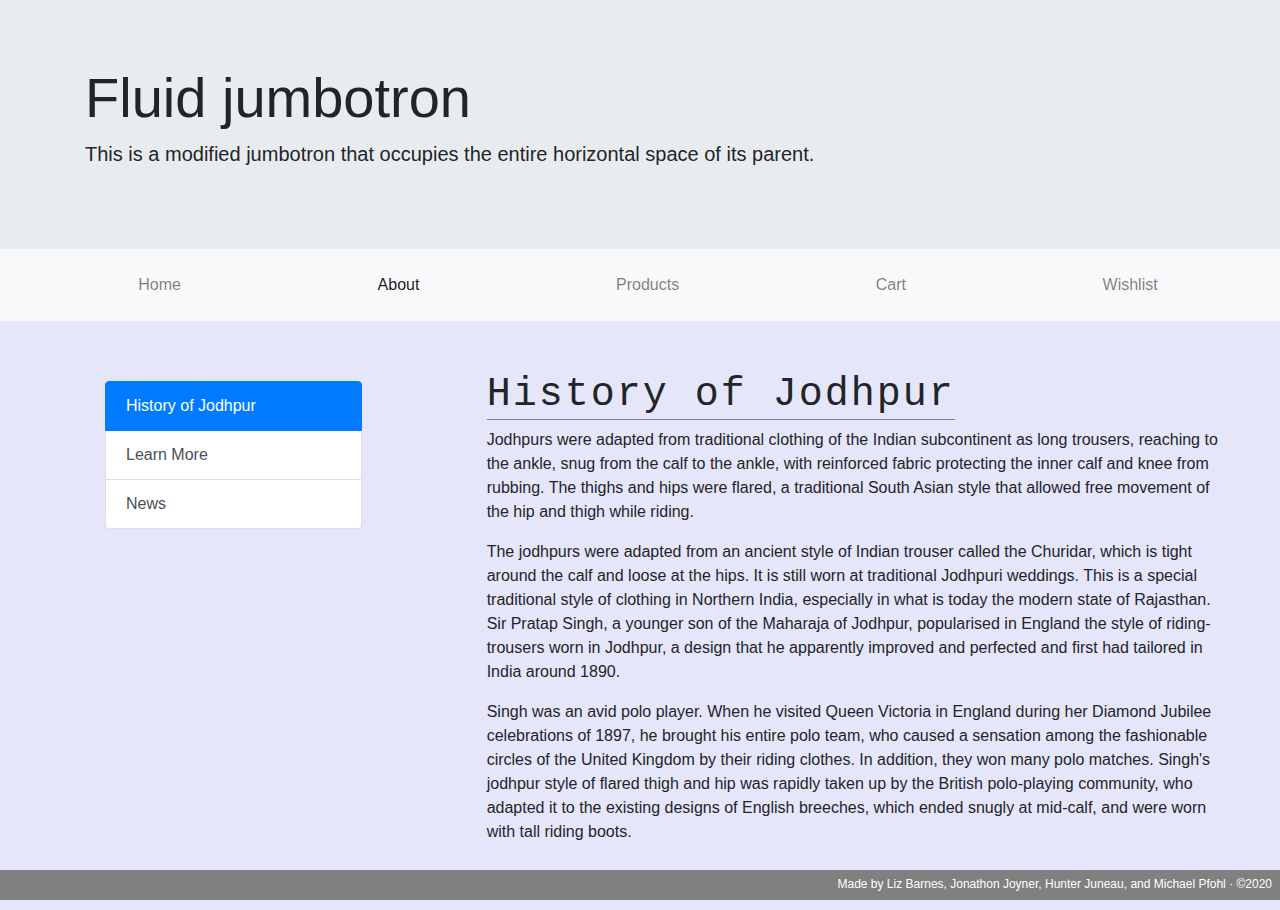
==== about.html @ a873b6f7 "allow navbar to collapse when viewport reaches small size" ====
<!DOCTYPE html>
<html lang="en">
  <head>
    <meta charset="UTF-8" />
    <meta name="viewport" content="width=device-width, initial-scale=1.0" />
    <title>Jodhpur Pants</title>
    <link
      rel="stylesheet"
      href="https://stackpath.bootstrapcdn.com/bootstrap/4.5.2/css/bootstrap.min.css"
      integrity="sha384-JcKb8q3iqJ61gNV9KGb8thSsNjpSL0n8PARn9HuZOnIxN0hoP+VmmDGMN5t9UJ0Z"
      crossorigin="anonymous"
    />
    <link rel="stylesheet" href="main.css" />
  </head>
  <body>
    <div class="jumbotron jumbotron-fluid m-0">
      <div class="container">
        <h1 class="display-4">Fluid jumbotron</h1>
        <p class="lead">
          This is a modified jumbotron that occupies the entire horizontal space
          of its parent.
        </p>
      </div>
    </div>
    <!-- Navbar Start -->
    <nav class="m-0 navbar navbar-expand-lg navbar-light bg-light sticky-top">
      <a class="navbar-brand" href="#"></a>
      <button
        class="navbar-toggler"
        type="button"
        data-toggle="collapse"
        data-target="#navbarNavDropdown"
        aria-controls="navbarNavDropdown"
        aria-expanded="false"
        aria-label="Toggle navigation"
      >
        <span class="navbar-toggler-icon"></span>
      </button>
      <div
        class="collapse navbar-collapse m-0 p-2 justify-content-around"
        id="navbarNavDropdown"
      >
        <ul class="navbar-nav d-flex justify-content-around w-100">
          <li class="nav-item">
            <a class="nav-link" href="index.html"
              >Home <span class="sr-only">(current)</span></a
            >
          </li>
          <li class="nav-item active">
            <a class="nav-link" href="about.html"
              >About <span class="sr-only">(current)</span></a
            >
          </li>
          <li class="nav-item">
            <a class="nav-link" href="products.html">Products</a>
          </li>
          <li class="nav-item">
            <a class="nav-link" id="cart-nav" href="">Cart</a>
          </li>
          <li class="nav-item">
            <a class="nav-link" id="wishlist-nav" href="">Wishlist</a>
          </li>
        </ul>
      </div>
    </nav>
    <!-- Navbar End -->

    <!-- List Group Start -->
    <div class="row d-flex space-around">
      <div class="col-4">
        <div class="list-group" id="list-tab" role="tablist">
          <a
            class="list-group-item list-group-item-action active"
            id="list-home-list"
            data-toggle="list"
            href="#list-home"
            role="tab"
            aria-controls="home"
            >History of Jodhpur</a
          >
          <a
            class="list-group-item list-group-item-action"
            id="list-profile-list"
            data-toggle="list"
            href="#list-profile"
            role="tab"
            aria-controls="profile"
            >Learn More</a
          >
          <a
            class="list-group-item list-group-item-action"
            id="list-messages-list"
            data-toggle="list"
            href="#list-messages"
            role="tab"
            aria-controls="messages"
            >News</a
          >
        </div>
      </div>
      <div class="col-8">
        <div class="tab-content" id="nav-tabContent">
          <div
            class="tab-pane fade show active"
            id="list-home"
            role="tabpanel"
            aria-labelledby="list-history-list"
          >
            <h1>History of Jodhpur</h1>
            <p>
              Jodhpurs were adapted from traditional clothing of the Indian
              subcontinent as long trousers, reaching to the ankle, snug from
              the calf to the ankle, with reinforced fabric protecting the inner
              calf and knee from rubbing. The thighs and hips were flared, a
              traditional South Asian style that allowed free movement of the
              hip and thigh while riding.
            </p>
            <p>
              The jodhpurs were adapted from an ancient style of Indian trouser
              called the Churidar, which is tight around the calf and loose at
              the hips. It is still worn at traditional Jodhpuri weddings. This
              is a special traditional style of clothing in Northern India,
              especially in what is today the modern state of Rajasthan. Sir
              Pratap Singh, a younger son of the Maharaja of Jodhpur,
              popularised in England the style of riding-trousers worn in
              Jodhpur, a design that he apparently improved and perfected and
              first had tailored in India around 1890.
            </p>
            <p>
              Singh was an avid polo player. When he visited Queen Victoria in
              England during her Diamond Jubilee celebrations of 1897, he
              brought his entire polo team, who caused a sensation among the
              fashionable circles of the United Kingdom by their riding clothes.
              In addition, they won many polo matches. Singh's jodhpur style of
              flared thigh and hip was rapidly taken up by the British
              polo-playing community, who adapted it to the existing designs of
              English breeches, which ended snugly at mid-calf, and were worn
              with tall riding boots.
            </p>
          </div>
          <div
            class="tab-pane fade"
            id="list-profile"
            role="tabpanel"
            aria-labelledby="list-learn-list"
          >
            <h1>Learn More</h1>
            <p>
              Cupidatat quis ad sint excepteur laborum in esse qui. Et excepteur
              consectetur ex nisi eu do cillum ad laborum. Mollit et eu officia
              dolore sunt Lorem culpa qui commodo velit ex amet id ex. Officia
              anim incididunt laboris deserunt anim aute dolor incididunt veniam
              aute dolore do exercitation. Dolor nisi culpa ex ad irure in elit
              eu dolore. Ad laboris ipsum reprehenderit irure non commodo enim
              culpa commodo veniam incididunt veniam ad.
            </p>
          </div>
          <div
            class="tab-pane fade"
            id="list-messages"
            role="tabpanel"
            aria-labelledby="list-news-list"
          >
            <h1>News</h1>
            <p>
              Ut ut do pariatur aliquip aliqua aliquip exercitation do nostrud
              commodo reprehenderit aute ipsum voluptate. Irure Lorem et laboris
              nostrud amet cupidatat cupidatat anim do ut velit mollit consequat
              enim tempor. Consectetur est minim nostrud nostrud consectetur
              irure labore voluptate irure. Ipsum id Lorem sit sint voluptate
              est pariatur eu ad cupidatat et deserunt culpa sit eiusmod
              deserunt. Consectetur et fugiat anim do eiusmod aliquip nulla
              laborum elit adipisicing pariatur cillum.
            </p>
          </div>
        </div>
      </div>
    </div>

    <!--list group end-->

    <!-- Footer Start -->
    <div class="text-right footer--container">
      <p class="mr-2 footer--content">
        Made by <a href="https://github.com/liz-barnes">Liz Barnes,</a>
        <a href="https://github.com/Jonathon22">Jonathon Joyner,</a>
        <a href="https://github.com/HunterJuneau">Hunter Juneau,</a> and
        <a href="https://github.com/michaelpfohl">Michael Pfohl</a> · ©2020
      </p>
    </div>
    <!-- Footer End -->

    <script
      src="https://code.jquery.com/jquery-3.5.1.slim.min.js"
      integrity="sha384-DfXdz2htPH0lsSSs5nCTpuj/zy4C+OGpamoFVy38MVBnE+IbbVYUew+OrCXaRkfj"
      crossorigin="anonymous"
    ></script>
    <script
      src="https://cdn.jsdelivr.net/npm/popper.js@1.16.1/dist/umd/popper.min.js"
      integrity="sha384-9/reFTGAW83EW2RDu2S0VKaIzap3H66lZH81PoYlFhbGU+6BZp6G7niu735Sk7lN"
      crossorigin="anonymous"
    ></script>
    <script
      src="https://stackpath.bootstrapcdn.com/bootstrap/4.5.2/js/bootstrap.min.js"
      integrity="sha384-B4gt1jrGC7Jh4AgTPSdUtOBvfO8shuf57BaghqFfPlYxofvL8/KUEfYiJOMMV+rV"
      crossorigin="anonymous"
    ></script>
    <script src="main.js"></script>
  </body>
</html>
---- main.css ----
body {
    background: lavender;
   
}

#headerWishlist {
    max-width: 300px;
}

#gridContainer {
    list-style: none;
   }

#btnRemoveFromWishlist {
    font-size: 12px;
    margin-bottom: 35px;
}

#btnAddToCart {
    font-size: 12px;
}

.footer--container {
    position: fixed;
    left: 0;
    bottom: 0;
    width: 100%;
    background: gray;
    color: white;
    height: 30px;
    text-align: center;
}

.footer--content {
    font-size: 12px;
    padding:  5px 0px 0px 0px;
    margin: auto;
}

.footer--content a {
    color: white;
}
.footer--content a:hover {
    color: violet;
}

.tab-content h1 {
    justify-content: center;
    border-bottom: 1px solid gray;
    display: inline-block;
    letter-spacing: 2px;
    font-family: 'Courier New', Courier, monospace;
}

.tab-content {
    justify-content: space-around;
    padding: 50px;
    margin-left: 0;
    /* margin-left: 0; */
}

.tab-content p {
    margin-left: auto;
}

.col-4 {
    flex-basis: 0;
    flex-grow: 1;
    max-width: 100%;
    position: relative;
    padding: 50px;
    margin: 10px;
    width: 200px;
    box-sizing: border-box;
}

.list-group {
    margin-left: 60px;
}

.main-img-container {
    position: relative;
    text-align: center;
}

.main-img {
    width: 100%;
}

.main-img-text {
    position: absolute;
    top: 50%;
    left: 50%;
    transform: translate(-50%, 0);
    background-color: white;
    border: 3px solid black;
}
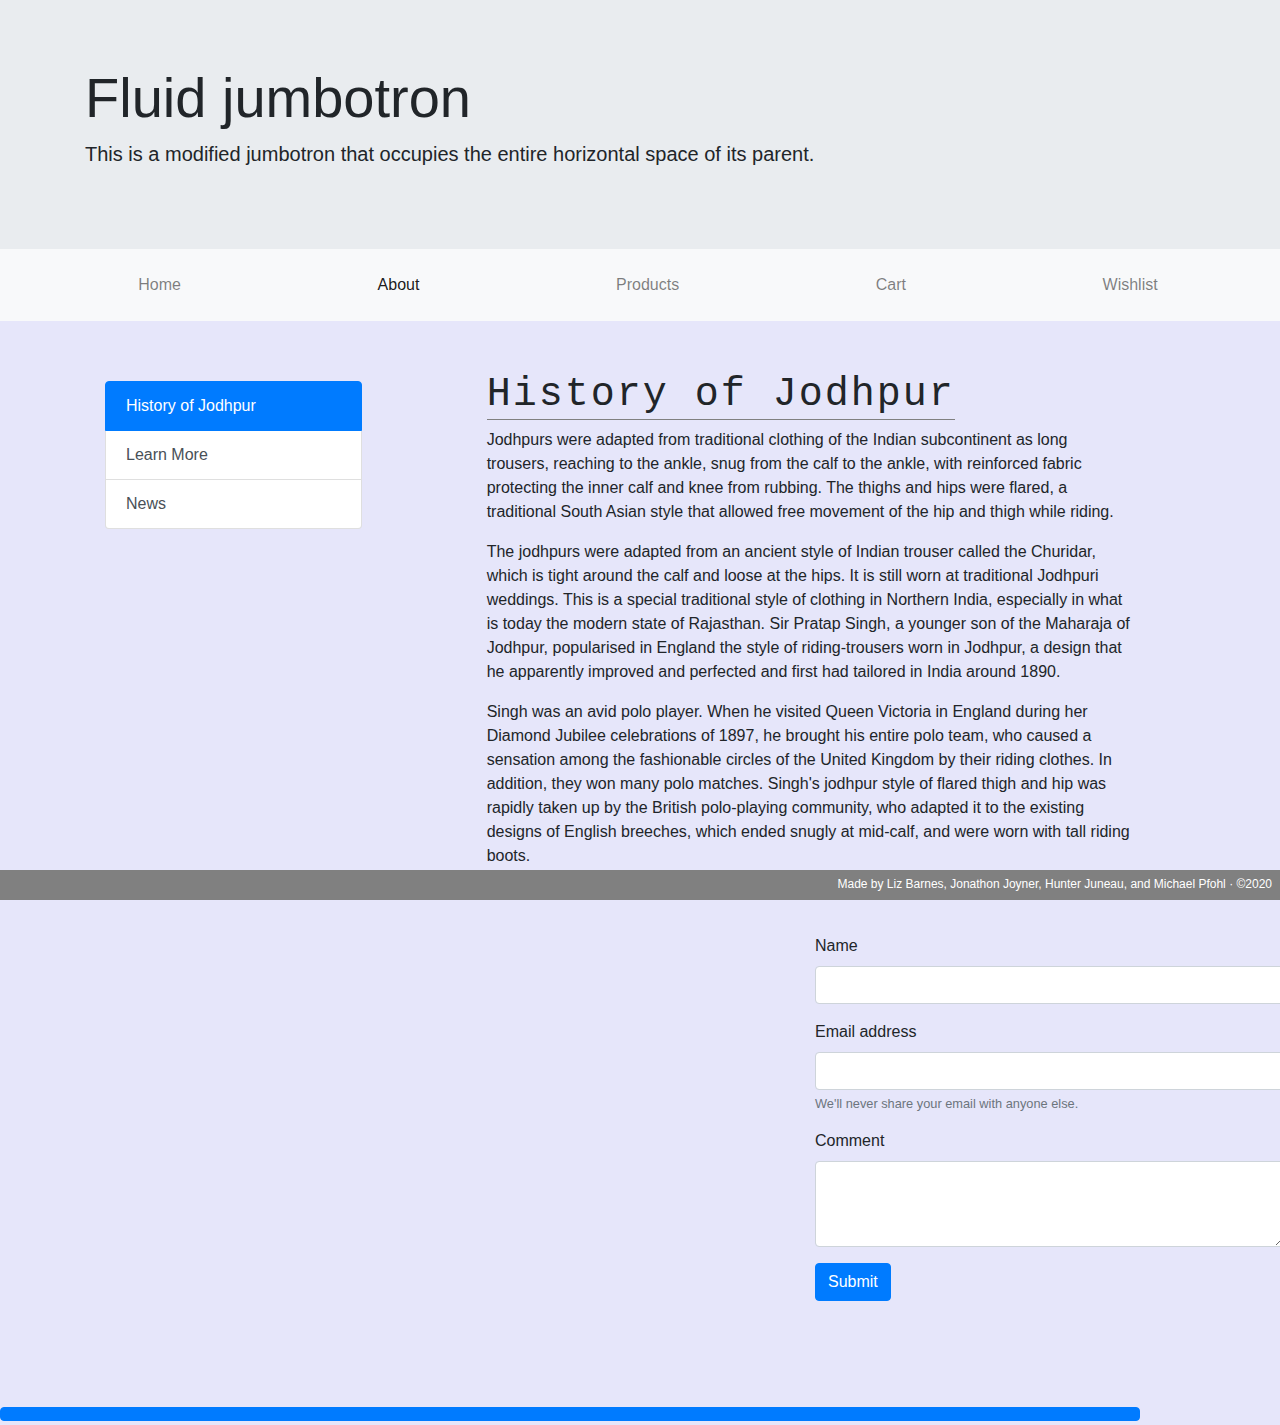
==== commit 4d9c521b: "added changes to populate information from comments form" ====
--- a/about.html
+++ b/about.html
@@ -37,7 +37,7 @@
         <span class="navbar-toggler-icon"></span>
       </button>
       <div
-        class="collapse navbar-collapse m-0 p-2 justify-content-around"
+        class="collapse navbar-collapse m-0 d-block p-2 justify-content-around"
         id="navbarNavDropdown"
       >
         <ul class="navbar-nav d-flex justify-content-around w-100">
@@ -55,10 +55,10 @@
             <a class="nav-link" href="products.html">Products</a>
           </li>
           <li class="nav-item">
-            <a class="nav-link" id="cart-nav" href="">Cart</a>
-          </li>
-          <li class="nav-item">
-            <a class="nav-link" id="wishlist-nav" href="">Wishlist</a>
+            <a class="nav-link" id="cart-nav">Cart</a>
+          </li>
+          <li class="nav-item">
+            <a class="nav-link" id="wishlist-nav">Wishlist</a>
           </li>
         </ul>
       </div>
@@ -179,6 +179,35 @@
 
     <!--list group end-->
 
+    <!--Comments Form-->
+    <div class="container-md">
+      <form>
+        <div class="form-group">
+          <label for="exampleInputEmail1">Name</label>
+          <input type="name" class="form-control" id="nameInput" aria-describedby="nameHelp">
+          <small id="nameHelp" class="form-text text-muted"></small>
+        </div>
+        <div class="form-group">
+          <label for="exampleInputEmail1">Email address</label>
+          <input type="email" class="form-control" id="inputEmail" aria-describedby="emailHelp">
+          <small id="emailHelp" class="form-text text-muted">We'll never share your email with anyone else.</small>
+        </div>
+        <div class="form-group">
+          <label for="exampleFormControlTextarea1">Comment</label>
+          <textarea class="form-control" id="exampleTextarea" rows="3"></textarea>
+        </div>
+        <a class="btn btn-primary" href="#" role="button" id="submit-button">Submit</a>
+      </form>
+      
+      </div>
+          <div id="submitForm" class="container mt-4 mb-5"></div>
+          <div id="reply-button" role="button" href="#" class="container btn btn-primary"></div>
+
+          <!--End Comments Form-->
+         
+  
+
+
     <!-- Footer Start -->
     <div class="text-right footer--container">
       <p class="mr-2 footer--content">
--- a/main.css
+++ b/main.css
@@ -1,23 +1,6 @@
 body {
     background: lavender;
    
-}
-
-#headerWishlist {
-    max-width: 300px;
-}
-
-#gridContainer {
-    list-style: none;
-   }
-
-#btnRemoveFromWishlist {
-    font-size: 12px;
-    margin-bottom: 35px;
-}
-
-#btnAddToCart {
-    font-size: 12px;
 }
 
 .footer--container {
@@ -44,6 +27,8 @@
     color: violet;
 }
 
+
+
 .tab-content h1 {
     justify-content: center;
     border-bottom: 1px solid gray;
@@ -61,6 +46,7 @@
 
 .tab-content p {
     margin-left: auto;
+    margin-right: 100px;
 }
 
 .col-4 {
@@ -78,6 +64,7 @@
     margin-left: 60px;
 }
 
+
 .main-img-container {
     position: relative;
     text-align: center;
@@ -94,4 +81,10 @@
     transform: translate(-50%, 0);
     background-color: white;
     border: 3px solid black;
+}
+
+.container-md {
+    width: 500px;
+    margin-left: 50em;
+    margin-bottom: 100px;
 }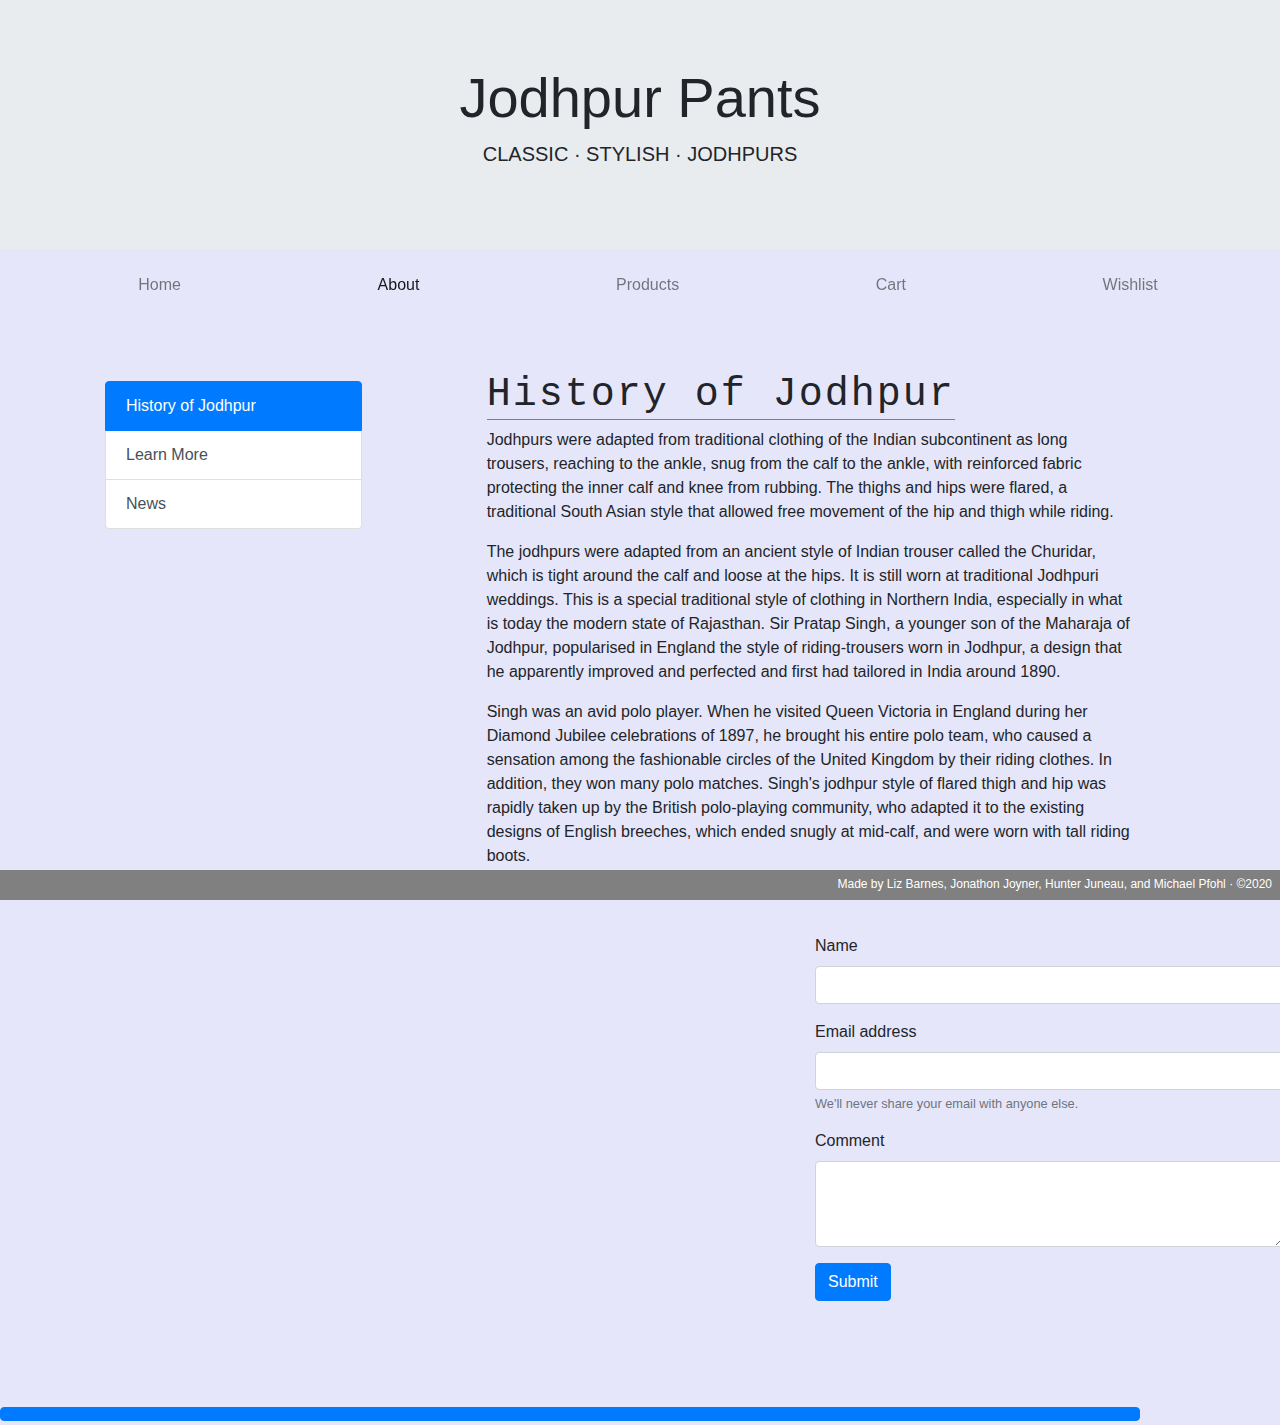
==== commit fe63e304: "Merge pull request #56 from nss-evening-cohort-13/jj-replyComment" ====
--- a/about.html
+++ b/about.html
@@ -4,6 +4,7 @@
     <meta charset="UTF-8" />
     <meta name="viewport" content="width=device-width, initial-scale=1.0" />
     <title>Jodhpur Pants</title>
+    <link href="https://fonts.googleapis.com/css2?family=Raleway:wght@100;200;400;700&display=swap" rel="stylesheet">
     <link
       rel="stylesheet"
       href="https://stackpath.bootstrapcdn.com/bootstrap/4.5.2/css/bootstrap.min.css"
@@ -13,17 +14,16 @@
     <link rel="stylesheet" href="main.css" />
   </head>
   <body>
-    <div class="jumbotron jumbotron-fluid m-0">
+    <div class="jumbotron jumbotron-fluid m-0 jumbotron--banner">
       <div class="container">
-        <h1 class="display-4">Fluid jumbotron</h1>
-        <p class="lead">
-          This is a modified jumbotron that occupies the entire horizontal space
-          of its parent.
+        <h1 class="display-4 d-flex justify-content-center jumbotron--header">Jodhpur Pants</h1>
+        <p class="lead d-flex justify-content-center jumbotron--details">
+          CLASSIC · STYLISH · JODHPURS
         </p>
       </div>
     </div>
     <!-- Navbar Start -->
-    <nav class="m-0 navbar navbar-expand-lg navbar-light bg-light sticky-top">
+    <nav class="m-0 navbar navbar-expand-lg navbar-light nav--bar sticky-top">
       <a class="navbar-brand" href="#"></a>
       <button
         class="navbar-toggler"
@@ -203,8 +203,8 @@
           <div id="submitForm" class="container mt-4 mb-5"></div>
           <div id="reply-button" role="button" href="#" class="container btn btn-primary"></div>
 
-          <!--End Comments Form-->
-         
+          <!--End Comments Form -->
+          <!-- </section> -->
   
 
 
--- a/main.css
+++ b/main.css
@@ -26,8 +26,6 @@
 .footer--content a:hover {
     color: violet;
 }
-
-
 
 .tab-content h1 {
     justify-content: center;
@@ -83,6 +81,16 @@
     border: 3px solid black;
 }
 
+#control-container {
+    display: flex;
+    justify-content: center;
+    align-items: center;
+}
+
+#slide-right {
+    order: 1;
+}
+
 .container-md {
     width: 500px;
     margin-left: 50em;
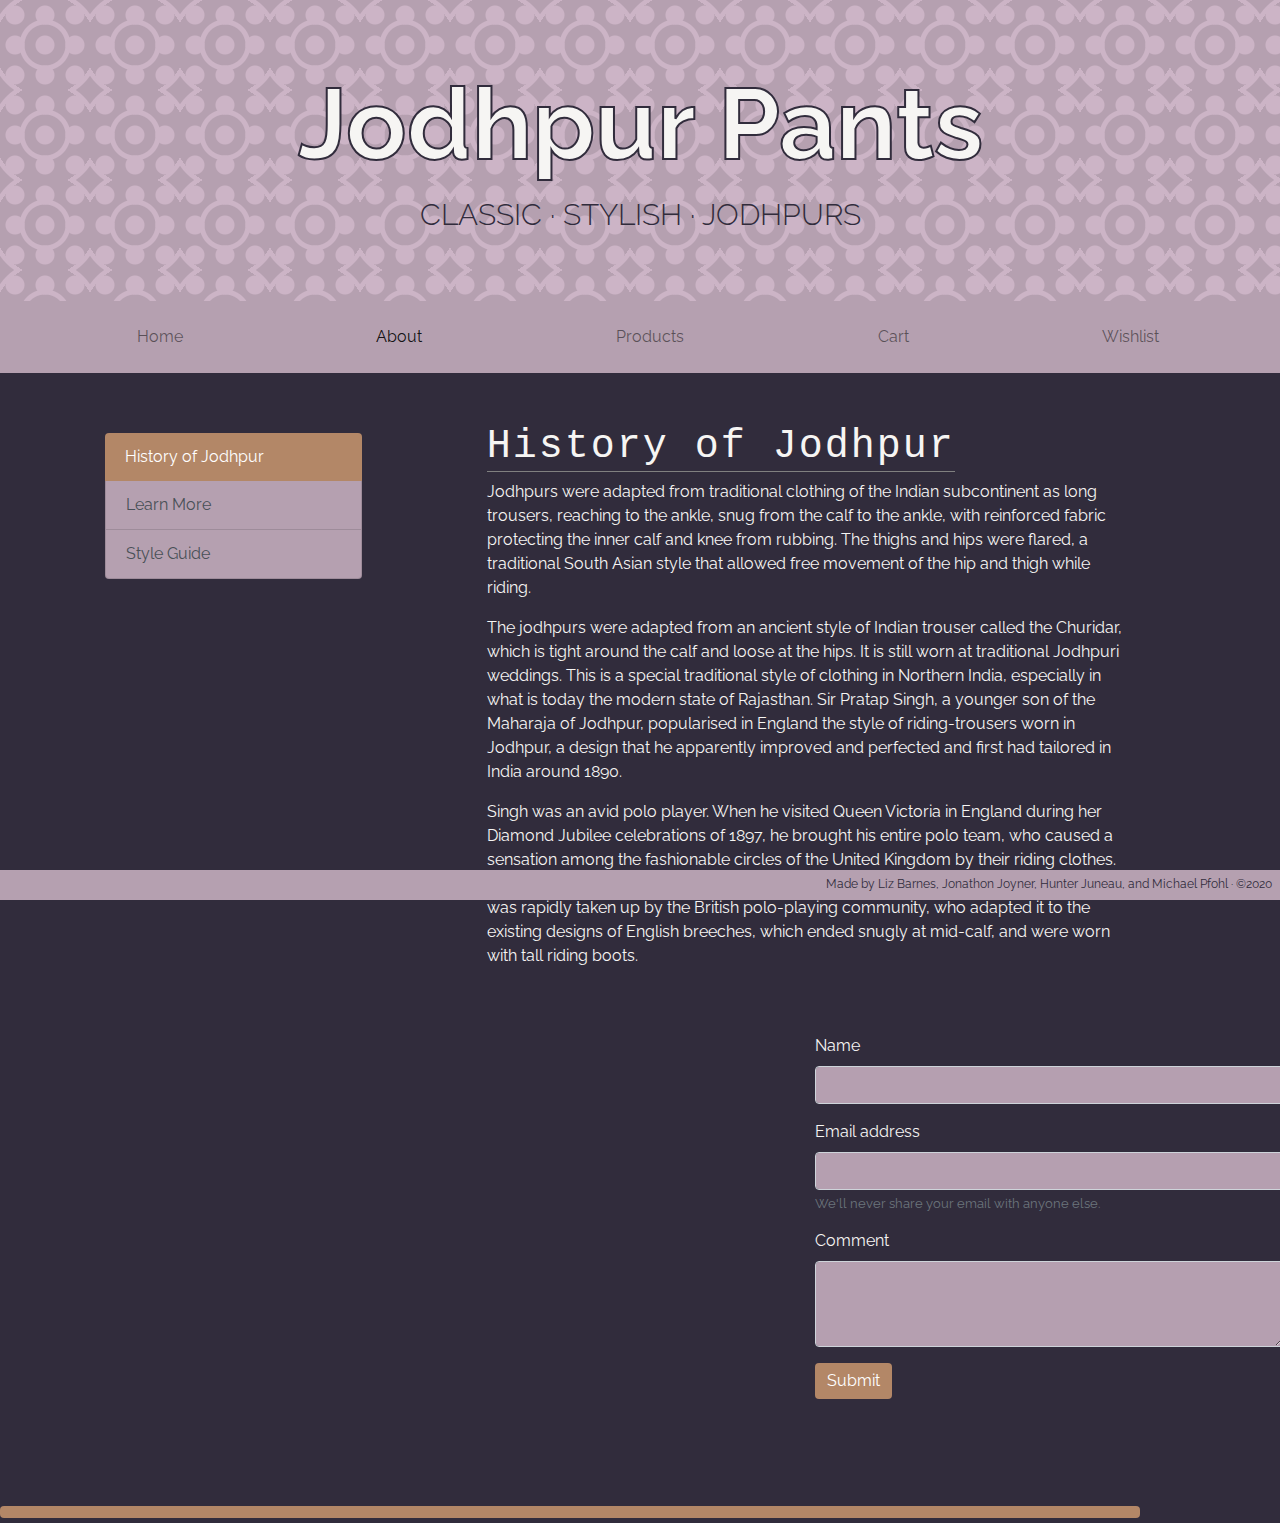
==== commit 98b86536: "added styling to the bubbles and changed background color of comment form bubbles" ====
--- a/about.html
+++ b/about.html
@@ -37,7 +37,7 @@
         <span class="navbar-toggler-icon"></span>
       </button>
       <div
-        class="collapse navbar-collapse m-0 d-block p-2 justify-content-around"
+        class="collapse navbar-collapse m-0  p-2 justify-content-around"
         id="navbarNavDropdown"
       >
         <ul class="navbar-nav d-flex justify-content-around w-100">
@@ -94,7 +94,7 @@
             href="#list-messages"
             role="tab"
             aria-controls="messages"
-            >News</a
+            >Style Guide</a
           >
         </div>
       </div>
@@ -144,15 +144,15 @@
             role="tabpanel"
             aria-labelledby="list-learn-list"
           >
-            <h1>Learn More</h1>
-            <p>
-              Cupidatat quis ad sint excepteur laborum in esse qui. Et excepteur
-              consectetur ex nisi eu do cillum ad laborum. Mollit et eu officia
-              dolore sunt Lorem culpa qui commodo velit ex amet id ex. Officia
-              anim incididunt laboris deserunt anim aute dolor incididunt veniam
-              aute dolore do exercitation. Dolor nisi culpa ex ad irure in elit
-              eu dolore. Ad laboris ipsum reprehenderit irure non commodo enim
-              culpa commodo veniam incididunt veniam ad.
+            <h1>Jodhpur Goes West</h1>
+            <p>
+              In 1897, Queen Victoria, the Monarch of the United Kingdom of Great Britain and Ireland and the Empress of India, celebrated her Diamond Jubilee. During that year several rulers of the Princely States in India traveled to England to participate in the celebrations. Sir Pratap Singh, as the Regent of Jodhpur also traveled to England and took with him the Jodhpur Polo team. The team, besides winning most matches, also caused a sensation with their new breeches.  The British were quick to spot the advantages of the new design and quickly adopted them.
+            </p> 
+            <p>
+              There is a story behind the naming of these breeches. It seemed that Sir Pratap found himself in the need for a new pair and was forced to visit a Savile Row tailor where he had no option but to reveal their design. On being asked by the tailor what the garment he ordered were called, Sir Pratap, not being too conversant with the English language, misunderstood the question and replied – Jodhpur. And the name stuck. Their use quickly spread throughout the British Empire and even crossed the Atlantic to the USA, where today a variant is called the Kentucky Jodhpur.
+            </p>
+            <p>
+              With the increasing popularity of sports and sporting activities , the Jodhpur pants started making an appearance on the tennis court , the ski slopes , and also among aviation and motor car sports. During the 1920s when women began to ride astride saddle , they chose the Jodhpur and Coco Chanel was reportedly the first high profile woman to wear them. Amelia Earhart and Amy Johnson were the other famous women who donned Jodhpur pants and many young women of the times , no doubt inspired by them , began to wear Jodhpur pants as both fashion wear and sports wear including dancing ! Their popularity among women continued till the Second World War where they were part of the uniform of the Womens Land Army.
             </p>
           </div>
           <div
@@ -161,17 +161,16 @@
             role="tabpanel"
             aria-labelledby="list-news-list"
           >
-            <h1>News</h1>
-            <p>
-              Ut ut do pariatur aliquip aliqua aliquip exercitation do nostrud
-              commodo reprehenderit aute ipsum voluptate. Irure Lorem et laboris
-              nostrud amet cupidatat cupidatat anim do ut velit mollit consequat
-              enim tempor. Consectetur est minim nostrud nostrud consectetur
-              irure labore voluptate irure. Ipsum id Lorem sit sint voluptate
-              est pariatur eu ad cupidatat et deserunt culpa sit eiusmod
-              deserunt. Consectetur et fugiat anim do eiusmod aliquip nulla
-              laborum elit adipisicing pariatur cillum.
-            </p>
+            <h1>Style Guide</h1>
+            <p>
+              For those brave souls who have the ability to carry off anything they wear, the classic Jodhpuri Coat / Jodhpur pants combination can make them stand out in a sea of suits. It is recommended that you wear this combination only if you have the confidence to carry it off. Both contrasting and matching colors can be worn. It is advisable to follow the same guidelines ( for shoes and accessories ) as you would when wearing a western suit. A pocket square can be added for a bit of color. The brass buttons of the coat can be replaced with traditional suit buttons. Solid colors are recommended or thin pin stripes at the most. Shirt cuffs are usually not displayed while wearing Jodhpuri Coats; however the wearer can exercise his discretion.
+            </p>
+            <p>
+              For those who prefer a less formal look, the Jodhpur pants can be worn with an Oxford Cloth Button Down shirt. For an even more casual look the shirt can be kept untucked and the sleeves folded up. Shirts with long tails and two back pleats packed under the shoulders as in the British style are more suited to this style though centre box pleats will also do. The back shoulder pleats add to the drape of the shirt when worn untucked.  A military style shirt with a placket, large pockets with buttoned flaps and shoulder straps go very well with Jodhpur pants to create a more outdoor look. In fact this look was very popular in pre – independent India among the cavalry officers at the time.  Sandals, flip flops, short boots or boat shoes can all be worn with this combination. For a even more casual look the shirt can be replaced with a Polo shirt or any casual T Shirt. In a nutshell if you let the Jodhpur Pants replace your trousers, whether they be formal, chinos or jeans is up to you but owning at least one pair to combine with tweed jackets, could be a fantastic addition to your wardrobe.
+            </p>
+            <p>
+               Jodhpur pants worn with tall boots has been incorporated into the uniform of motorcycle policemen all over the world and this look can be modified to suit you if you like to ride motorcycles. Leather jackets go extremely well with this combination.
+          </p>
           </div>
         </div>
       </div>
@@ -204,7 +203,7 @@
           <div id="reply-button" role="button" href="#" class="container btn btn-primary"></div>
 
           <!--End Comments Form -->
-          <!-- </section> -->
+          
   
 
 
--- a/main.css
+++ b/main.css
@@ -1,6 +1,76 @@
 body {
-    background: lavender;
-   
+    background: #312C3C;
+    font-family: 'Raleway', serif;
+    color: #F6F5F3;
+}
+
+.jumbotron--banner {
+    /* background-image:
+    radial-gradient(circle at 100% 150%, #312C3C 24%, #B5A0B0 24%, #B5A0B0 28%, #312C3C 28%, #312C3C 36%, #B5A0B0 36%, #B5A0B0 40%, transparent 40%, transparent),
+    radial-gradient(circle at 0    150%, #312C3C 24%, #B5A0B0 24%, #B5A0B0 28%, #312C3C 28%, #312C3C 36%, #B5A0B0 36%, #B5A0B0 40%, transparent 40%, transparent),
+    radial-gradient(circle at 50%  100%, #B5A0B0 10%, #312C3C 10%, #312C3C 23%, #B5A0B0 23%, #B5A0B0 30%, #312C3C 30%, #312C3C 43%, #B5A0B0 43%, #B5A0B0 50%, #312C3C 50%, #312C3C 63%, #B5A0B0 63%, #B5A0B0 71%, transparent 71%, transparent),
+    radial-gradient(circle at 100% 50%, #B5A0B0 5%, #312C3C 5%, #312C3C 15%, #B5A0B0 15%, #B5A0B0 20%, #312C3C 20%, #312C3C 29%, #B5A0B0 29%, #B5A0B0 34%, #312C3C 34%, #312C3C 44%, #B5A0B0 44%, #B5A0B0 49%, transparent 49%, transparent),
+    radial-gradient(circle at 0    50%, #B5A0B0 5%, #312C3C 5%, #312C3C 15%, #B5A0B0 15%, #B5A0B0 20%, #312C3C 20%, #312C3C 29%, #B5A0B0 29%, #B5A0B0 34%, #312C3C 34%, #312C3C 44%, #B5A0B0 44%, #B5A0B0 49%, transparent 49%, transparent); */
+    background-color:#B5A0B0;
+    background-image:
+    radial-gradient(#ccb4c6 9px, transparent 10px),
+    repeating-radial-gradient(#ccb4c6 0, #ccb4c6 4px, transparent 5px, transparent 20px, #ccb4c6 21px, #ccb4c6 25px, transparent 26px, transparent 50px);
+    background-size: 30px 30px, 90px 90px;
+    background-position: 0 0;
+}
+
+.jumbotron--header {
+    font-weight: bold;
+    font-size: 100px;
+    -webkit-text-stroke: 2px #312C3C;
+}
+
+.jumbotron--details {
+    color: #312C3C;
+    font-size: 30px;
+    margin: 0;
+}
+
+.btn-primary {
+    background: #B38767;
+    border: none;
+}
+
+.btn-primary:hover {
+    background: #BC493B;
+}
+
+.btn-primary:focus {
+    background: #BC493B;
+}
+
+
+.nav--bar {
+    background: #B5A0B0;
+}
+
+.card-body {
+    background: #B5A0B0;
+}
+
+.product--card {
+    background: #B5A0B0;
+}
+
+.card-title {
+    font-size: 30px;
+}
+
+.search--bar {
+    background: #B38767;
+    justify-content: space-between;
+    width: 300px;
+    height: 40px;    
+    border: 2px solid #B38767;
+}
+
+.search--header {
+    margin: auto;
 }
 
 .footer--container {
@@ -8,8 +78,8 @@
     left: 0;
     bottom: 0;
     width: 100%;
-    background: gray;
-    color: white;
+    background: #B5A0B0;
+    color: #312C3C;
     height: 30px;
     text-align: center;
 }
@@ -21,10 +91,11 @@
 }
 
 .footer--content a {
-    color: white;
-}
+    color: #312C3C;
+}
+
 .footer--content a:hover {
-    color: violet;
+    color: #BC493B;
 }
 
 .tab-content h1 {
@@ -39,7 +110,6 @@
     justify-content: space-around;
     padding: 50px;
     margin-left: 0;
-    /* margin-left: 0; */
 }
 
 .tab-content p {
@@ -62,6 +132,19 @@
     margin-left: 60px;
 }
 
+.list-group-item {
+    background: #B5A0B0;
+}
+
+.list-group-item.active {
+    background: #B38767;
+    border: none;
+}
+
+.list-group-item:hover {
+    background: #B38767;
+}
+
 
 .main-img-container {
     position: relative;
@@ -77,8 +160,8 @@
     top: 50%;
     left: 50%;
     transform: translate(-50%, 0);
-    background-color: white;
-    border: 3px solid black;
+    background-color: #B5A0B0;
+    border: 3px solid #312C3C;
 }
 
 #control-container {
@@ -95,4 +178,101 @@
     width: 500px;
     margin-left: 50em;
     margin-bottom: 100px;
+}
+
+
+.form-control {
+    background-color: #b59fb0;
+    
+}
+
+
+.comment-text {
+    margin: 15px;
+    position: relative;
+    width: 265px;
+    height: 100px;
+    padding: 4px;
+    background: #b59fb0;
+    -webkit-border-radius: 22px;
+    -moz-border-radius: 22px;
+    border-radius: 22px;
+     border: #b38666 solid 9px;
+}
+
+.comment-text:after {
+    content: '';
+    position: absolute;
+    border-style: solid;
+    border-width: 8px 7px 0;
+    border-color: #b59fb0 transparent;
+    display: block;
+    width: 0;
+    z-index: 1;
+    bottom: -8px;
+    left: 32px;
+}
+
+
+.comment-text:before {
+    content: '';
+    position: absolute;
+    border-style: solid;
+    border-width: 16px 15px 0;
+    border-color: #b38666 transparent;
+    display: block;
+    width: 0;
+    z-index: 0;
+    bottom: -25px;
+    left: 24px;
+}
+
+.comment-bubble {
+    margin: 15px;
+    position: relative;
+   width: 265px;
+   height: 100px;
+   padding: 4px;
+   background: #b59fb0;
+   -webkit-border-radius: 22px;
+   -moz-border-radius: 22px;
+   border-radius: 22px;
+    border: #b38666 solid 9px;
+}
+
+.comment-bubble:after {
+    content: '';
+    position: absolute;
+    border-style: solid;
+    border-width: 0 7px 8px;
+    border-color: #b59fb0 transparent;
+    display: block;
+    width: 0;
+    z-index: 1;
+    top: -8px;
+    left: 190px;
+}
+
+.comment-bubble:before {
+    content: '';
+    position: absolute;
+    border-style: solid;
+    border-width: 0 15px 16px;
+    border-color: #b38666 transparent;
+    display: block;
+    width: 0;
+    z-index: 0;
+    top: -25px;
+    left: 182px;
+}
+
+.media-object-img {
+    border: 1px solid #ddd;
+  border-radius: 4px;
+  padding: 5px;
+  width: 100px;
+}
+
+.reply-bubble {
+    margin: 15px;
 }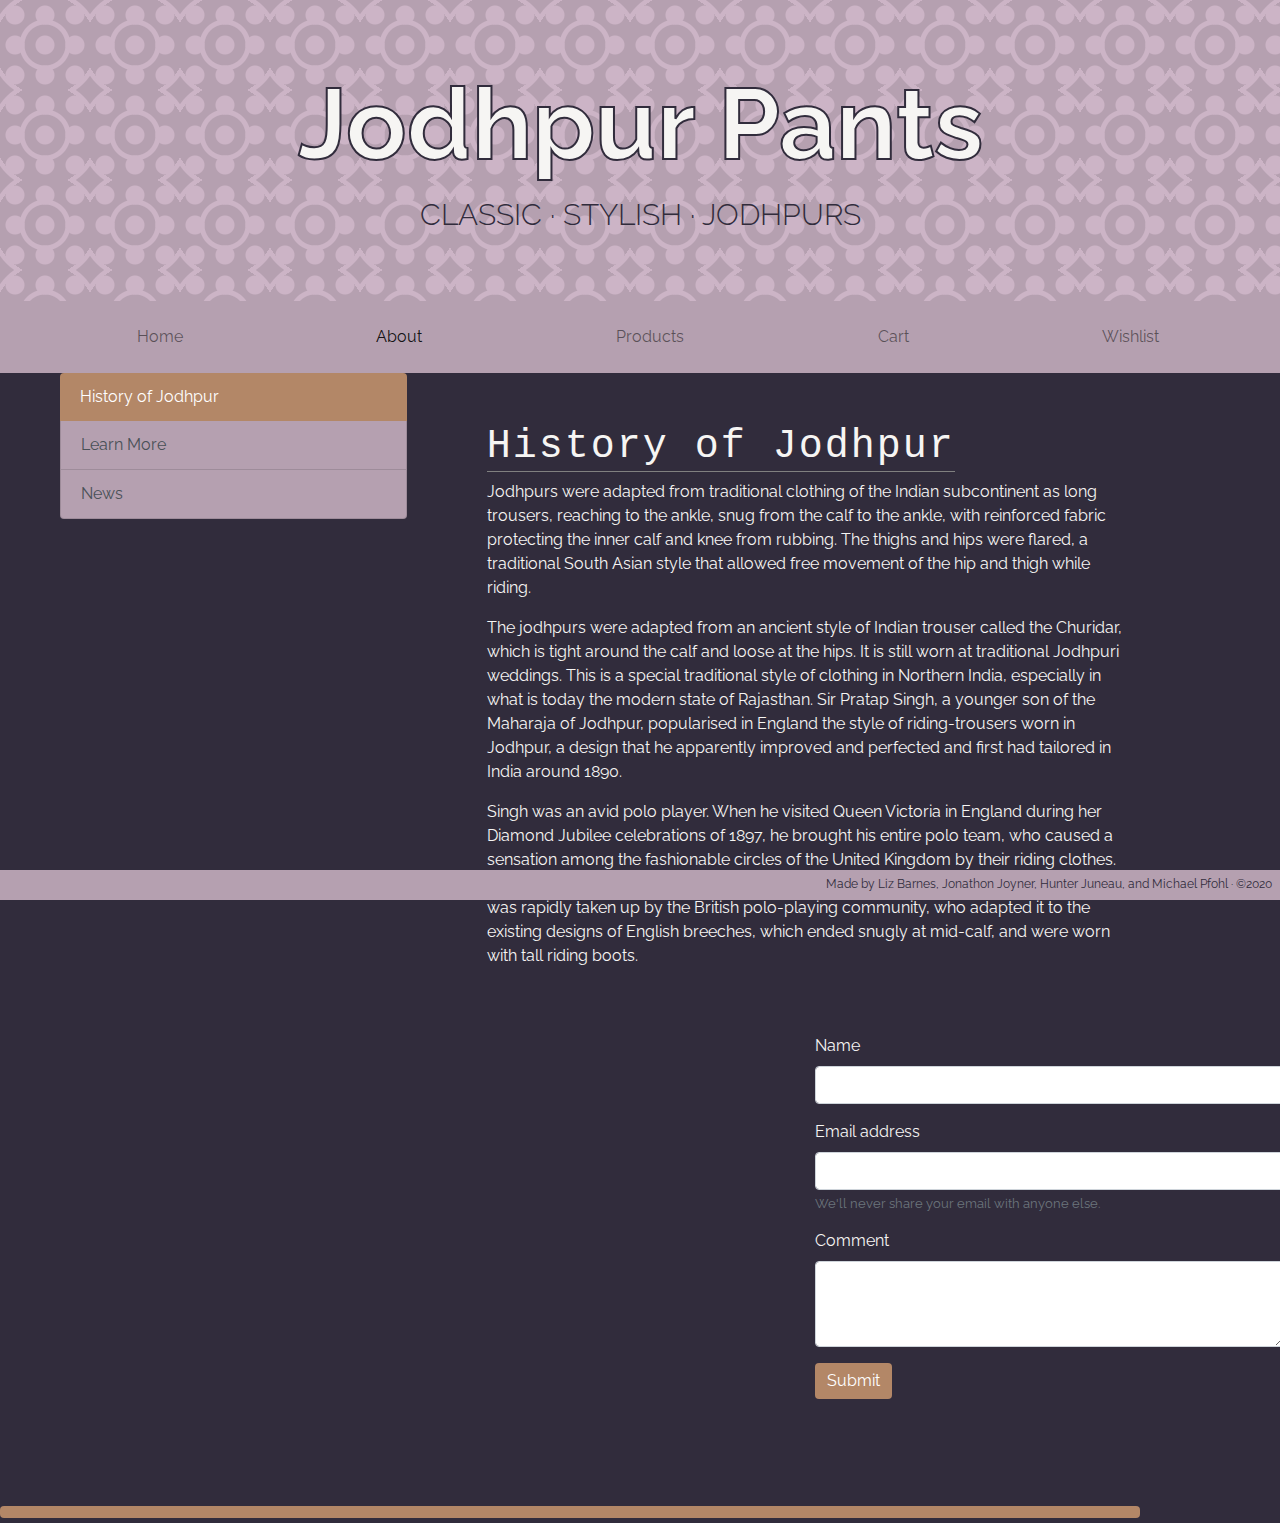
==== commit da67c3a6: "update to master" ====
--- a/about.html
+++ b/about.html
@@ -37,7 +37,7 @@
         <span class="navbar-toggler-icon"></span>
       </button>
       <div
-        class="collapse navbar-collapse m-0  p-2 justify-content-around"
+        class="collapse navbar-collapse m-0 d-block p-2 justify-content-around"
         id="navbarNavDropdown"
       >
         <ul class="navbar-nav d-flex justify-content-around w-100">
@@ -94,7 +94,7 @@
             href="#list-messages"
             role="tab"
             aria-controls="messages"
-            >Style Guide</a
+            >News</a
           >
         </div>
       </div>
@@ -144,15 +144,15 @@
             role="tabpanel"
             aria-labelledby="list-learn-list"
           >
-            <h1>Jodhpur Goes West</h1>
-            <p>
-              In 1897, Queen Victoria, the Monarch of the United Kingdom of Great Britain and Ireland and the Empress of India, celebrated her Diamond Jubilee. During that year several rulers of the Princely States in India traveled to England to participate in the celebrations. Sir Pratap Singh, as the Regent of Jodhpur also traveled to England and took with him the Jodhpur Polo team. The team, besides winning most matches, also caused a sensation with their new breeches.  The British were quick to spot the advantages of the new design and quickly adopted them.
-            </p> 
-            <p>
-              There is a story behind the naming of these breeches. It seemed that Sir Pratap found himself in the need for a new pair and was forced to visit a Savile Row tailor where he had no option but to reveal their design. On being asked by the tailor what the garment he ordered were called, Sir Pratap, not being too conversant with the English language, misunderstood the question and replied – Jodhpur. And the name stuck. Their use quickly spread throughout the British Empire and even crossed the Atlantic to the USA, where today a variant is called the Kentucky Jodhpur.
-            </p>
-            <p>
-              With the increasing popularity of sports and sporting activities , the Jodhpur pants started making an appearance on the tennis court , the ski slopes , and also among aviation and motor car sports. During the 1920s when women began to ride astride saddle , they chose the Jodhpur and Coco Chanel was reportedly the first high profile woman to wear them. Amelia Earhart and Amy Johnson were the other famous women who donned Jodhpur pants and many young women of the times , no doubt inspired by them , began to wear Jodhpur pants as both fashion wear and sports wear including dancing ! Their popularity among women continued till the Second World War where they were part of the uniform of the Womens Land Army.
+            <h1>Learn More</h1>
+            <p>
+              Cupidatat quis ad sint excepteur laborum in esse qui. Et excepteur
+              consectetur ex nisi eu do cillum ad laborum. Mollit et eu officia
+              dolore sunt Lorem culpa qui commodo velit ex amet id ex. Officia
+              anim incididunt laboris deserunt anim aute dolor incididunt veniam
+              aute dolore do exercitation. Dolor nisi culpa ex ad irure in elit
+              eu dolore. Ad laboris ipsum reprehenderit irure non commodo enim
+              culpa commodo veniam incididunt veniam ad.
             </p>
           </div>
           <div
@@ -161,16 +161,17 @@
             role="tabpanel"
             aria-labelledby="list-news-list"
           >
-            <h1>Style Guide</h1>
-            <p>
-              For those brave souls who have the ability to carry off anything they wear, the classic Jodhpuri Coat / Jodhpur pants combination can make them stand out in a sea of suits. It is recommended that you wear this combination only if you have the confidence to carry it off. Both contrasting and matching colors can be worn. It is advisable to follow the same guidelines ( for shoes and accessories ) as you would when wearing a western suit. A pocket square can be added for a bit of color. The brass buttons of the coat can be replaced with traditional suit buttons. Solid colors are recommended or thin pin stripes at the most. Shirt cuffs are usually not displayed while wearing Jodhpuri Coats; however the wearer can exercise his discretion.
-            </p>
-            <p>
-              For those who prefer a less formal look, the Jodhpur pants can be worn with an Oxford Cloth Button Down shirt. For an even more casual look the shirt can be kept untucked and the sleeves folded up. Shirts with long tails and two back pleats packed under the shoulders as in the British style are more suited to this style though centre box pleats will also do. The back shoulder pleats add to the drape of the shirt when worn untucked.  A military style shirt with a placket, large pockets with buttoned flaps and shoulder straps go very well with Jodhpur pants to create a more outdoor look. In fact this look was very popular in pre – independent India among the cavalry officers at the time.  Sandals, flip flops, short boots or boat shoes can all be worn with this combination. For a even more casual look the shirt can be replaced with a Polo shirt or any casual T Shirt. In a nutshell if you let the Jodhpur Pants replace your trousers, whether they be formal, chinos or jeans is up to you but owning at least one pair to combine with tweed jackets, could be a fantastic addition to your wardrobe.
-            </p>
-            <p>
-               Jodhpur pants worn with tall boots has been incorporated into the uniform of motorcycle policemen all over the world and this look can be modified to suit you if you like to ride motorcycles. Leather jackets go extremely well with this combination.
-          </p>
+            <h1>News</h1>
+            <p>
+              Ut ut do pariatur aliquip aliqua aliquip exercitation do nostrud
+              commodo reprehenderit aute ipsum voluptate. Irure Lorem et laboris
+              nostrud amet cupidatat cupidatat anim do ut velit mollit consequat
+              enim tempor. Consectetur est minim nostrud nostrud consectetur
+              irure labore voluptate irure. Ipsum id Lorem sit sint voluptate
+              est pariatur eu ad cupidatat et deserunt culpa sit eiusmod
+              deserunt. Consectetur et fugiat anim do eiusmod aliquip nulla
+              laborum elit adipisicing pariatur cillum.
+            </p>
           </div>
         </div>
       </div>
@@ -203,7 +204,7 @@
           <div id="reply-button" role="button" href="#" class="container btn btn-primary"></div>
 
           <!--End Comments Form -->
-          
+          <!-- </section> -->
   
 
 
@@ -235,4 +236,4 @@
     ></script>
     <script src="main.js"></script>
   </body>
-</html>
+</html>--- a/main.css
+++ b/main.css
@@ -73,6 +73,31 @@
     margin: auto;
 }
 
+#gridContainer {
+    list-style: none;
+   }
+
+.containerWishlistPage {
+    width: 1000px;
+    color: #312C3C;
+}
+
+.containerCartWishlistPage {
+    color: #312C3C;
+
+}
+
+/* #containerCartWishlistPage {
+    margin: auto;
+}
+#btnRemoveFromWishlist {
+    font-size: 12px;
+    margin-bottom: 35px;
+}
+#btnAddToCart {
+    font-size: 12px;
+} */
+
 .footer--container {
     position: fixed;
     left: 0;
@@ -117,7 +142,7 @@
     margin-right: 100px;
 }
 
-.col-4 {
+/* .col-4 {
     flex-basis: 0;
     flex-grow: 1;
     max-width: 100%;
@@ -126,7 +151,7 @@
     margin: 10px;
     width: 200px;
     box-sizing: border-box;
-}
+} */
 
 .list-group {
     margin-left: 60px;
@@ -178,101 +203,4 @@
     width: 500px;
     margin-left: 50em;
     margin-bottom: 100px;
-}
-
-
-.form-control {
-    background-color: #b59fb0;
-    
-}
-
-
-.comment-text {
-    margin: 15px;
-    position: relative;
-    width: 265px;
-    height: 100px;
-    padding: 4px;
-    background: #b59fb0;
-    -webkit-border-radius: 22px;
-    -moz-border-radius: 22px;
-    border-radius: 22px;
-     border: #b38666 solid 9px;
-}
-
-.comment-text:after {
-    content: '';
-    position: absolute;
-    border-style: solid;
-    border-width: 8px 7px 0;
-    border-color: #b59fb0 transparent;
-    display: block;
-    width: 0;
-    z-index: 1;
-    bottom: -8px;
-    left: 32px;
-}
-
-
-.comment-text:before {
-    content: '';
-    position: absolute;
-    border-style: solid;
-    border-width: 16px 15px 0;
-    border-color: #b38666 transparent;
-    display: block;
-    width: 0;
-    z-index: 0;
-    bottom: -25px;
-    left: 24px;
-}
-
-.comment-bubble {
-    margin: 15px;
-    position: relative;
-   width: 265px;
-   height: 100px;
-   padding: 4px;
-   background: #b59fb0;
-   -webkit-border-radius: 22px;
-   -moz-border-radius: 22px;
-   border-radius: 22px;
-    border: #b38666 solid 9px;
-}
-
-.comment-bubble:after {
-    content: '';
-    position: absolute;
-    border-style: solid;
-    border-width: 0 7px 8px;
-    border-color: #b59fb0 transparent;
-    display: block;
-    width: 0;
-    z-index: 1;
-    top: -8px;
-    left: 190px;
-}
-
-.comment-bubble:before {
-    content: '';
-    position: absolute;
-    border-style: solid;
-    border-width: 0 15px 16px;
-    border-color: #b38666 transparent;
-    display: block;
-    width: 0;
-    z-index: 0;
-    top: -25px;
-    left: 182px;
-}
-
-.media-object-img {
-    border: 1px solid #ddd;
-  border-radius: 4px;
-  padding: 5px;
-  width: 100px;
-}
-
-.reply-bubble {
-    margin: 15px;
 }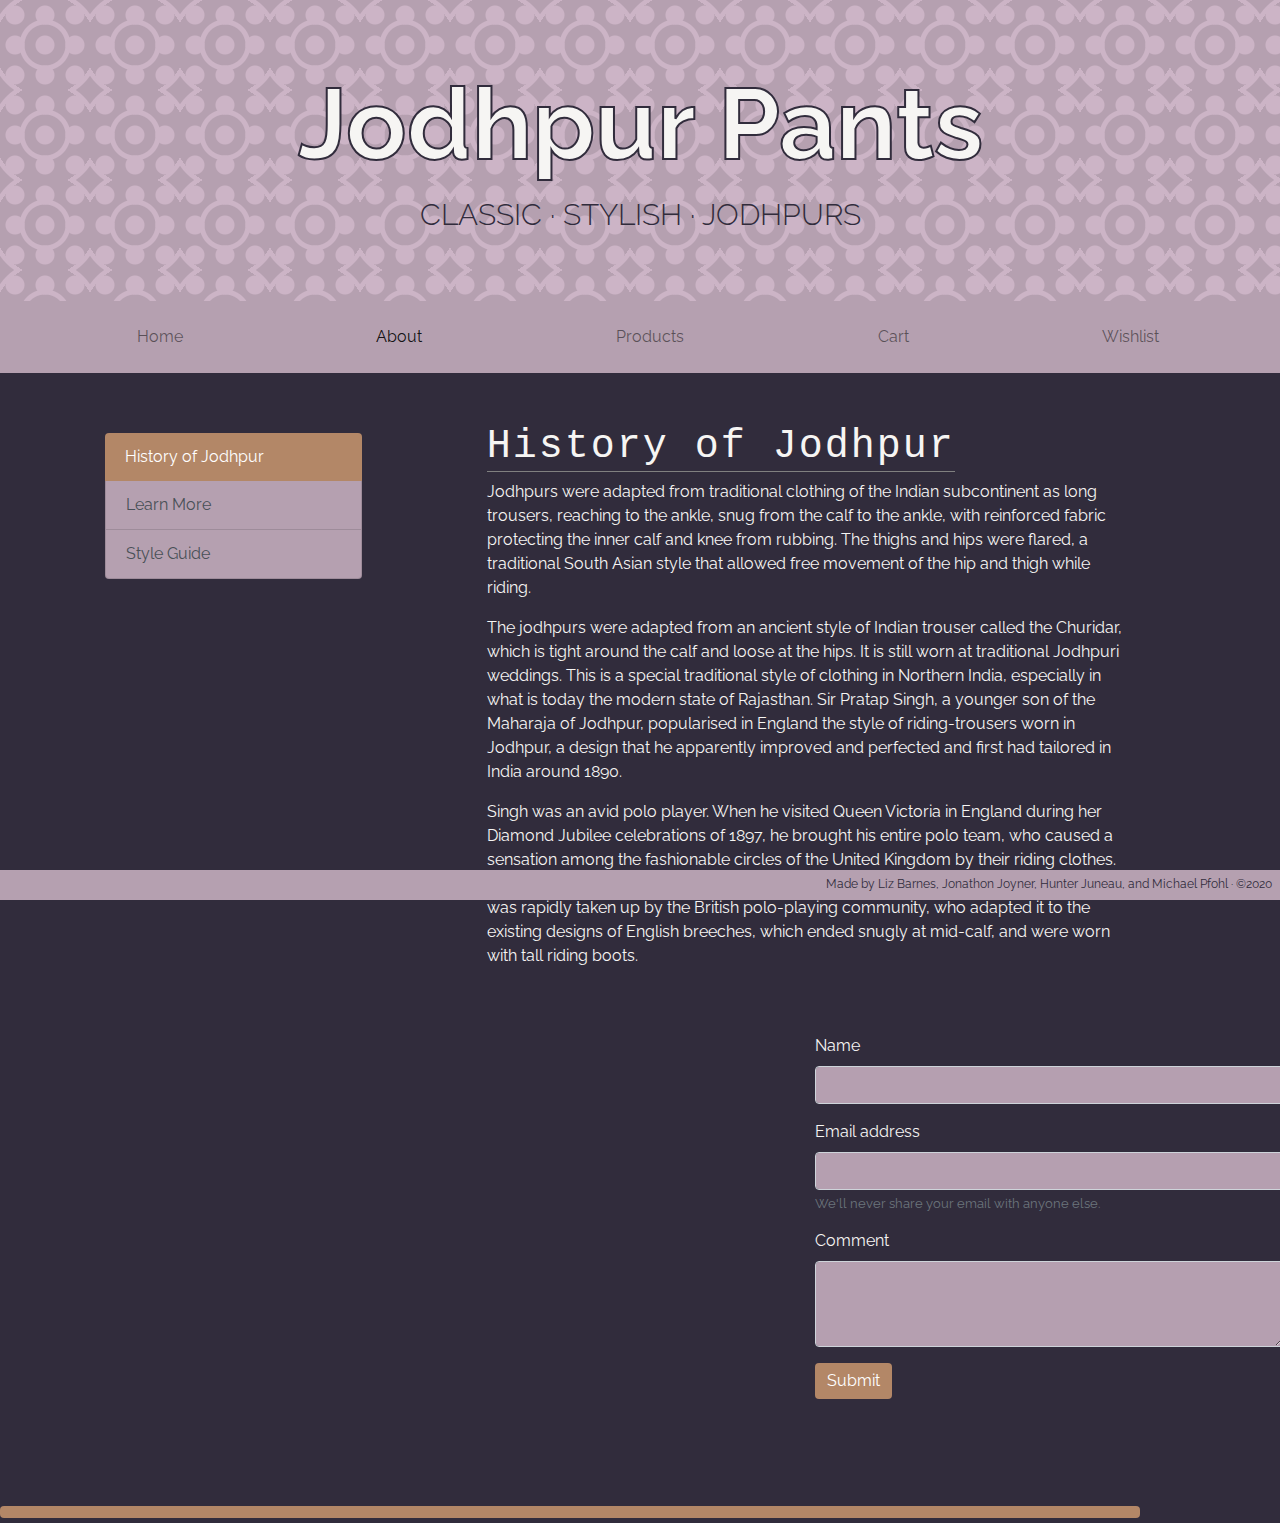
==== commit 6a792d9b: "Merge branch 'master' into lb-cart-page-layout" ====
--- a/about.html
+++ b/about.html
@@ -37,7 +37,7 @@
         <span class="navbar-toggler-icon"></span>
       </button>
       <div
-        class="collapse navbar-collapse m-0 d-block p-2 justify-content-around"
+        class="collapse navbar-collapse m-0  p-2 justify-content-around"
         id="navbarNavDropdown"
       >
         <ul class="navbar-nav d-flex justify-content-around w-100">
@@ -94,7 +94,7 @@
             href="#list-messages"
             role="tab"
             aria-controls="messages"
-            >News</a
+            >Style Guide</a
           >
         </div>
       </div>
@@ -144,15 +144,15 @@
             role="tabpanel"
             aria-labelledby="list-learn-list"
           >
-            <h1>Learn More</h1>
-            <p>
-              Cupidatat quis ad sint excepteur laborum in esse qui. Et excepteur
-              consectetur ex nisi eu do cillum ad laborum. Mollit et eu officia
-              dolore sunt Lorem culpa qui commodo velit ex amet id ex. Officia
-              anim incididunt laboris deserunt anim aute dolor incididunt veniam
-              aute dolore do exercitation. Dolor nisi culpa ex ad irure in elit
-              eu dolore. Ad laboris ipsum reprehenderit irure non commodo enim
-              culpa commodo veniam incididunt veniam ad.
+            <h1>Jodhpur Goes West</h1>
+            <p>
+              In 1897, Queen Victoria, the Monarch of the United Kingdom of Great Britain and Ireland and the Empress of India, celebrated her Diamond Jubilee. During that year several rulers of the Princely States in India traveled to England to participate in the celebrations. Sir Pratap Singh, as the Regent of Jodhpur also traveled to England and took with him the Jodhpur Polo team. The team, besides winning most matches, also caused a sensation with their new breeches.  The British were quick to spot the advantages of the new design and quickly adopted them.
+            </p> 
+            <p>
+              There is a story behind the naming of these breeches. It seemed that Sir Pratap found himself in the need for a new pair and was forced to visit a Savile Row tailor where he had no option but to reveal their design. On being asked by the tailor what the garment he ordered were called, Sir Pratap, not being too conversant with the English language, misunderstood the question and replied – Jodhpur. And the name stuck. Their use quickly spread throughout the British Empire and even crossed the Atlantic to the USA, where today a variant is called the Kentucky Jodhpur.
+            </p>
+            <p>
+              With the increasing popularity of sports and sporting activities , the Jodhpur pants started making an appearance on the tennis court , the ski slopes , and also among aviation and motor car sports. During the 1920s when women began to ride astride saddle , they chose the Jodhpur and Coco Chanel was reportedly the first high profile woman to wear them. Amelia Earhart and Amy Johnson were the other famous women who donned Jodhpur pants and many young women of the times , no doubt inspired by them , began to wear Jodhpur pants as both fashion wear and sports wear including dancing ! Their popularity among women continued till the Second World War where they were part of the uniform of the Womens Land Army.
             </p>
           </div>
           <div
@@ -161,17 +161,16 @@
             role="tabpanel"
             aria-labelledby="list-news-list"
           >
-            <h1>News</h1>
-            <p>
-              Ut ut do pariatur aliquip aliqua aliquip exercitation do nostrud
-              commodo reprehenderit aute ipsum voluptate. Irure Lorem et laboris
-              nostrud amet cupidatat cupidatat anim do ut velit mollit consequat
-              enim tempor. Consectetur est minim nostrud nostrud consectetur
-              irure labore voluptate irure. Ipsum id Lorem sit sint voluptate
-              est pariatur eu ad cupidatat et deserunt culpa sit eiusmod
-              deserunt. Consectetur et fugiat anim do eiusmod aliquip nulla
-              laborum elit adipisicing pariatur cillum.
-            </p>
+            <h1>Style Guide</h1>
+            <p>
+              For those brave souls who have the ability to carry off anything they wear, the classic Jodhpuri Coat / Jodhpur pants combination can make them stand out in a sea of suits. It is recommended that you wear this combination only if you have the confidence to carry it off. Both contrasting and matching colors can be worn. It is advisable to follow the same guidelines ( for shoes and accessories ) as you would when wearing a western suit. A pocket square can be added for a bit of color. The brass buttons of the coat can be replaced with traditional suit buttons. Solid colors are recommended or thin pin stripes at the most. Shirt cuffs are usually not displayed while wearing Jodhpuri Coats; however the wearer can exercise his discretion.
+            </p>
+            <p>
+              For those who prefer a less formal look, the Jodhpur pants can be worn with an Oxford Cloth Button Down shirt. For an even more casual look the shirt can be kept untucked and the sleeves folded up. Shirts with long tails and two back pleats packed under the shoulders as in the British style are more suited to this style though centre box pleats will also do. The back shoulder pleats add to the drape of the shirt when worn untucked.  A military style shirt with a placket, large pockets with buttoned flaps and shoulder straps go very well with Jodhpur pants to create a more outdoor look. In fact this look was very popular in pre – independent India among the cavalry officers at the time.  Sandals, flip flops, short boots or boat shoes can all be worn with this combination. For a even more casual look the shirt can be replaced with a Polo shirt or any casual T Shirt. In a nutshell if you let the Jodhpur Pants replace your trousers, whether they be formal, chinos or jeans is up to you but owning at least one pair to combine with tweed jackets, could be a fantastic addition to your wardrobe.
+            </p>
+            <p>
+               Jodhpur pants worn with tall boots has been incorporated into the uniform of motorcycle policemen all over the world and this look can be modified to suit you if you like to ride motorcycles. Leather jackets go extremely well with this combination.
+          </p>
           </div>
         </div>
       </div>
@@ -204,7 +203,7 @@
           <div id="reply-button" role="button" href="#" class="container btn btn-primary"></div>
 
           <!--End Comments Form -->
-          <!-- </section> -->
+          
   
 
 
--- a/main.css
+++ b/main.css
@@ -44,7 +44,6 @@
     background: #BC493B;
 }
 
-
 .nav--bar {
     background: #B5A0B0;
 }
@@ -73,10 +72,6 @@
     margin: auto;
 }
 
-#gridContainer {
-    list-style: none;
-   }
-
 .containerWishlistPage {
     width: 1000px;
     color: #312C3C;
@@ -84,19 +79,7 @@
 
 .containerCartWishlistPage {
     color: #312C3C;
-
-}
-
-/* #containerCartWishlistPage {
-    margin: auto;
-}
-#btnRemoveFromWishlist {
-    font-size: 12px;
-    margin-bottom: 35px;
-}
-#btnAddToCart {
-    font-size: 12px;
-} */
+}
 
 .footer--container {
     position: fixed;
@@ -142,7 +125,7 @@
     margin-right: 100px;
 }
 
-/* .col-4 {
+.col-4 {
     flex-basis: 0;
     flex-grow: 1;
     max-width: 100%;
@@ -151,7 +134,7 @@
     margin: 10px;
     width: 200px;
     box-sizing: border-box;
-} */
+}
 
 .list-group {
     margin-left: 60px;
@@ -203,4 +186,101 @@
     width: 500px;
     margin-left: 50em;
     margin-bottom: 100px;
+}
+
+
+.form-control {
+    background-color: #b59fb0;
+    
+}
+
+
+.comment-text {
+    margin: 15px;
+    position: relative;
+    width: 265px;
+    height: 100px;
+    padding: 4px;
+    background: #b59fb0;
+    -webkit-border-radius: 22px;
+    -moz-border-radius: 22px;
+    border-radius: 22px;
+     border: #b38666 solid 9px;
+}
+
+.comment-text:after {
+    content: '';
+    position: absolute;
+    border-style: solid;
+    border-width: 8px 7px 0;
+    border-color: #b59fb0 transparent;
+    display: block;
+    width: 0;
+    z-index: 1;
+    bottom: -8px;
+    left: 32px;
+}
+
+
+.comment-text:before {
+    content: '';
+    position: absolute;
+    border-style: solid;
+    border-width: 16px 15px 0;
+    border-color: #b38666 transparent;
+    display: block;
+    width: 0;
+    z-index: 0;
+    bottom: -25px;
+    left: 24px;
+}
+
+.comment-bubble {
+    margin: 15px;
+    position: relative;
+   width: 265px;
+   height: 100px;
+   padding: 4px;
+   background: #b59fb0;
+   -webkit-border-radius: 22px;
+   -moz-border-radius: 22px;
+   border-radius: 22px;
+    border: #b38666 solid 9px;
+}
+
+.comment-bubble:after {
+    content: '';
+    position: absolute;
+    border-style: solid;
+    border-width: 0 7px 8px;
+    border-color: #b59fb0 transparent;
+    display: block;
+    width: 0;
+    z-index: 1;
+    top: -8px;
+    left: 190px;
+}
+
+.comment-bubble:before {
+    content: '';
+    position: absolute;
+    border-style: solid;
+    border-width: 0 15px 16px;
+    border-color: #b38666 transparent;
+    display: block;
+    width: 0;
+    z-index: 0;
+    top: -25px;
+    left: 182px;
+}
+
+.media-object-img {
+    border: 1px solid #ddd;
+  border-radius: 4px;
+  padding: 5px;
+  width: 100px;
+}
+
+.reply-bubble {
+    margin: 15px;
 }